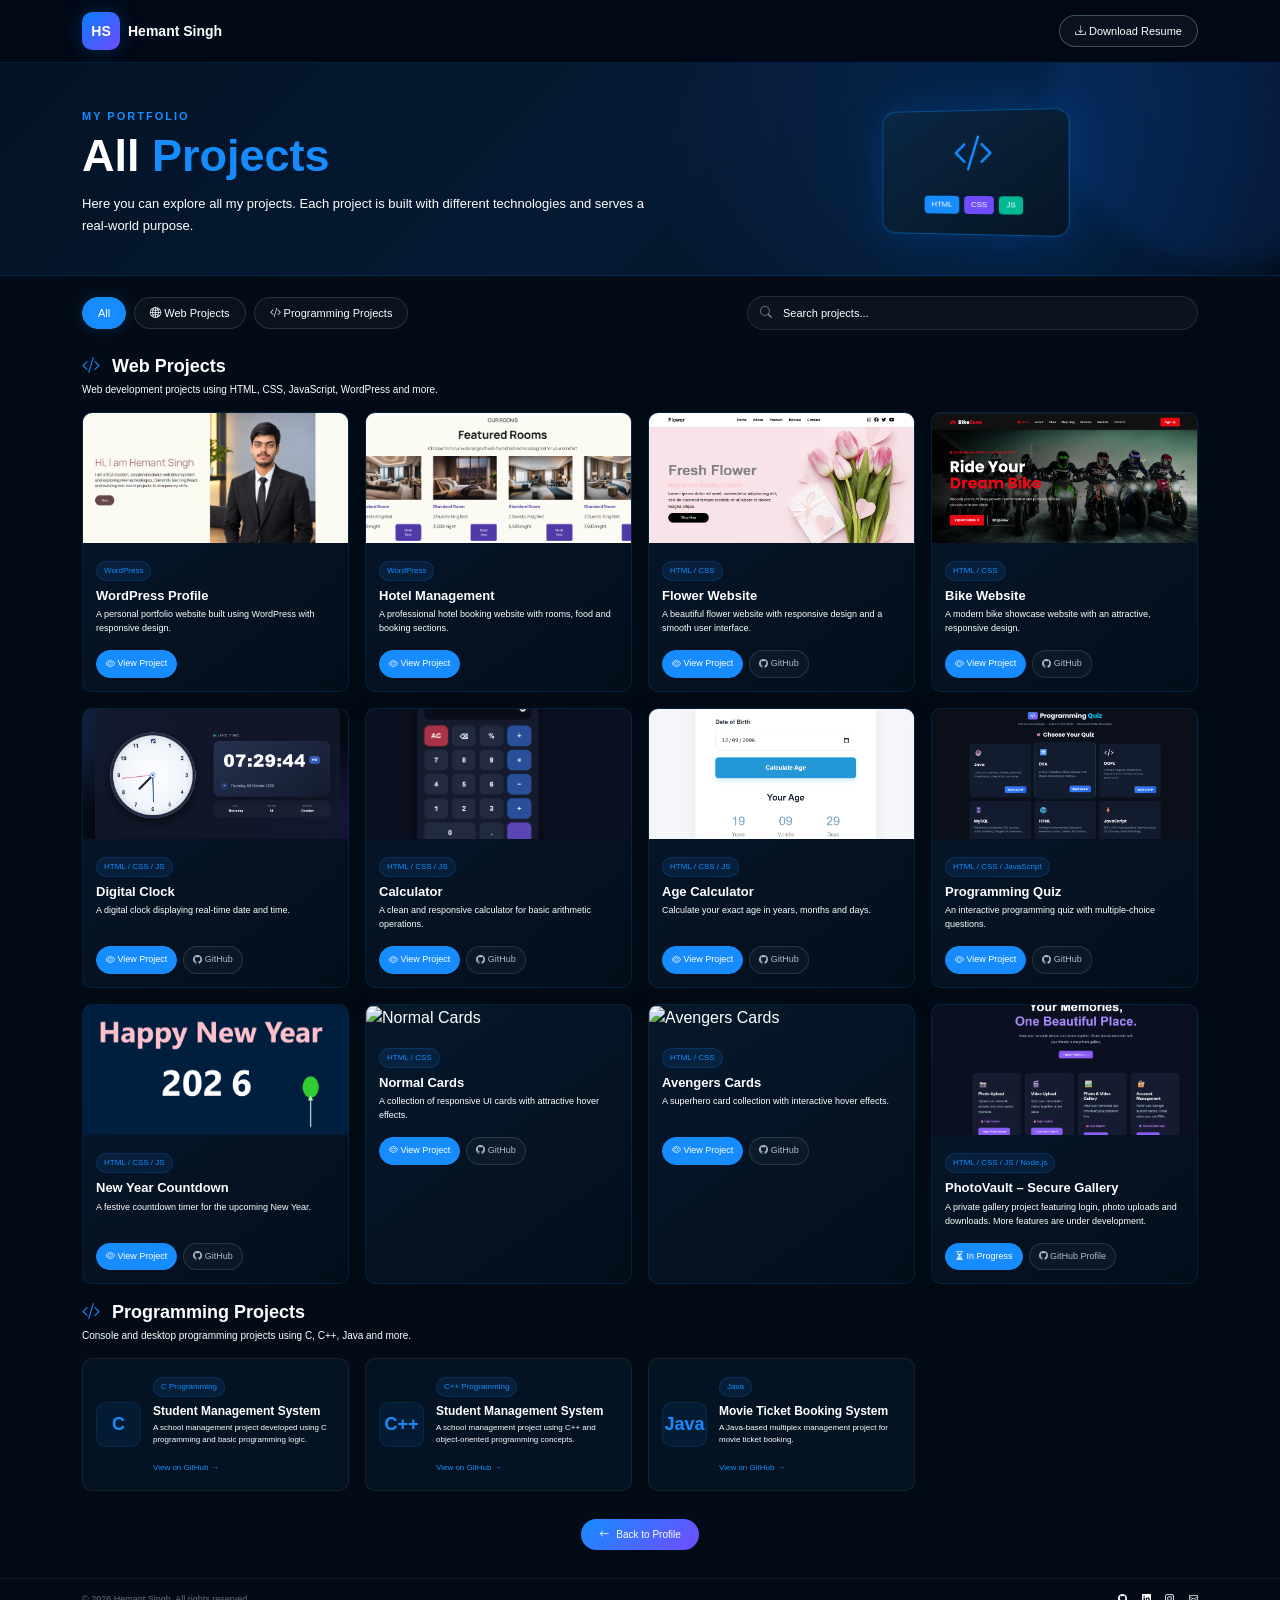
==== Project.html @ 56e44423 "Add files via upload" ====
<!DOCTYPE html>
<html lang="en">
<head>
    <meta charset="UTF-8">
    <meta name="viewport" content="width=device-width, initial-scale=1.0">

    <title>All Projects | Hemant Singh</title>

    <!-- Bootstrap 5 -->
    <link
        href="https://cdn.jsdelivr.net/npm/bootstrap@5.3.3/dist/css/bootstrap.min.css"
        rel="stylesheet"
    >

    <!-- Bootstrap Icons -->
    <link
        rel="stylesheet"
        href="https://cdn.jsdelivr.net/npm/bootstrap-icons@1.11.3/font/bootstrap-icons.min.css"
    >

    <style>

        /* =====================================================
           GLOBAL
        ===================================================== */

        * {
            margin: 0;
            padding: 0;
            box-sizing: border-box;
        }

        html {
            scroll-behavior: smooth;
        }

        body {
            background: #030b16;
            color: #ffffff;
            font-family: Arial, Helvetica, sans-serif;
            overflow-x: hidden;
        }

        a {
            text-decoration: none;
        }

        /* =====================================================
           NAVBAR - NO MENU
        ===================================================== */

        .top-navbar {
            background: rgba(2, 10, 22, 0.96);
            border-bottom: 1px solid rgba(0, 140, 255, 0.18);
            padding: 12px 0;
        }

        .logo-box {
            width: 38px;
            height: 38px;
            border-radius: 10px;

            display: flex;
            align-items: center;
            justify-content: center;

            background: linear-gradient(
                135deg,
                #087cff,
                #704cff
            );

            color: white;
            font-size: 14px;
            font-weight: bold;

            box-shadow: 0 0 18px rgba(0, 132, 255, 0.25);
        }

        .brand-name {
            color: #ffffff;
            font-weight: 600;
            font-size: 14px;
        }
        .cv-btn {
            color: #ffffff;
            border: 1px solid rgba(255,255,255,0.25);
            background: rgba(255,255,255,0.04);
            border-radius: 20px;
            padding: 7px 15px;
            font-size: 11px;
            transition: 0.3s;
        }

        .cv-btn:hover {
            color: #ffffff;
            border-color: #168cff;
            background: #168cff;
            transform: translateY(-2px);
        }

        /* =====================================================
           HERO
        ===================================================== */

        .project-hero {
            position: relative;
            overflow: hidden;

            padding: 45px 0 38px;

            background:
                radial-gradient(
                    circle at 80% 50%,
                    rgba(0, 119, 255, 0.20),
                    transparent 35%
                ),
                linear-gradient(
                    135deg,
                    #031325,
                    #061a34,
                    #030b16
                );

            border-bottom: 1px solid rgba(0, 140, 255, 0.16);
        }

        .project-hero::before {
            content: "";
            position: absolute;

            width: 350px;
            height: 350px;

            right: -120px;
            top: -150px;

            border-radius: 50%;

            background: rgba(36, 108, 255, 0.10);
            filter: blur(10px);
        }

        .small-title {
            color: #168cff;
            font-size: 11px;
            letter-spacing: 2px;
            font-weight: bold;
            margin-bottom: 4px;
        }

        .hero-title {
            font-size: clamp(30px, 5vw, 45px);
            font-weight: 700;
            margin-bottom: 10px;
        }

        .hero-title span {
            color: #168cff;
        }

        .hero-description {
            max-width: 580px;
            color: white;
            font-size: 13px;
            line-height: 1.7;
            margin-bottom: 0;
        }

        /* Code Illustration */

        .hero-code {
            display: flex;
            justify-content: center;
            align-items: center;
        }

        .code-box {
            position: relative;

            width: 190px;
            height: 125px;

            border: 1px solid rgba(0, 140, 255, 0.45);
            border-radius: 14px;

            background: linear-gradient(
                145deg,
                #0a2744,
                #061525
            );

            box-shadow:
                0 0 35px rgba(0, 115, 255, 0.20);

            transform: perspective(500px) rotateY(-10deg);
        }

        .code-screen {
            height: 85px;

            display: flex;
            align-items: center;
            justify-content: center;

            color: #168cff;
            font-size: 40px;
        }

        .code-tags {
            display: flex;
            justify-content: center;
            gap: 5px;
        }

        .code-tags span {
            font-size: 8px;
            padding: 3px 7px;
            border-radius: 4px;
            background: #168cff;
            color: white;
        }

        .code-tags span:nth-child(2) {
            background: #704cff;
        }

        .code-tags span:nth-child(3) {
            background: #00b894;
        }

        /* =====================================================
           PROJECT CONTROLS
        ===================================================== */

        .controls {
            padding: 20px 0 8px;
        }

        .filter-btn {
            border: 1px solid rgba(255,255,255,0.13);
            color: white;
            background: rgba(255,255,255,0.03);

            border-radius: 20px;
            padding: 7px 15px;

            font-size: 11px;
            transition: 0.3s;
        }

        .filter-btn:hover,
        .filter-btn.active {
            color: #ffffff;
            background: #168cff;
            border-color: #168cff;

            box-shadow: 0 0 15px rgba(22,140,255,0.20);
        }

        .search-box {
            position: relative;
        }

        .search-box i {
            position: absolute;
            left: 13px;
            top: 50%;
            transform: translateY(-50%);

            color: #718096;
            font-size: 12px;
        }

        .search-input {
            width: 100%;

            background: rgba(255,255,255,0.035);
            border: 1px solid rgba(255,255,255,0.10);

            color: white;

            border-radius: 20px;

            padding: 8px 15px 8px 35px;

            font-size: 11px;
            outline: none;
        }

        .search-input::placeholder {
            color:white;
        }

        .search-input:focus {
            border-color: #168cff;
            box-shadow: 0 0 12px rgba(22,140,255,0.10);
        }

        /* =====================================================
           SECTION TITLE
        ===================================================== */

        .section-title {
            margin-top: 18px;
            margin-bottom: 15px;
        }

        .section-title h2 {
            font-size: 18px;
            margin-bottom: 4px;
            font-weight: 600;
        }

        .section-title p {
            color: white;
            font-size: 10px;
            margin: 0;
        }

        .section-title h2 i {
            color: #168cff;
            margin-right: 7px;
        }

        /* =====================================================
           PROJECT CARD
        ===================================================== */

        .project-card {
            height: 100%;

            background: linear-gradient(
                145deg,
                rgba(7, 26, 46, 0.95),
                rgba(3, 14, 27, 0.98)
            );

            border: 1px solid rgba(0, 140, 255, 0.13);
            border-radius: 10px;

            overflow: hidden;

            transition: 0.3s ease;

            box-shadow: 0 10px 25px rgba(0,0,0,0.12);
        }

        .project-card:hover {
            transform: translateY(-6px);

            border-color: rgba(22,140,255,0.55);

            box-shadow:
                0 15px 35px rgba(0,0,0,0.25),
                0 0 20px rgba(22,140,255,0.08);
        }

        .project-image {
            height: 130px;
            width: 100%;

            object-fit: cover;

            background: #07182b;
        }

        .project-content {
            padding: 13px;
        }

        .project-badge {
            display: inline-block;

            color: #168cff;
            background: rgba(22,140,255,0.10);

            border: 1px solid rgba(22,140,255,0.18);

            border-radius: 10px;

            padding: 3px 7px;

            font-size: 8px;
            margin-bottom: 7px;
        }

        .project-title {
            color: #ffffff;

            font-size: 13px;
            font-weight: 600;

            margin-bottom: 5px;
        }

        .project-description {
            color: white;

            font-size: 9px;
            line-height: 1.55;

            min-height: 30px;

            margin-bottom: 12px;
        }

        .project-buttons {
            display: flex;
            gap: 6px;
        }

        .view-btn,
        .github-btn {
            font-size: 9px;

            border-radius: 15px;

            padding: 6px 9px;

            transition: 0.3s;
        }

        .view-btn {
            color: white;
            background: #168cff;
            border: 1px solid #168cff;
        }

        .view-btn:hover {
            color: white;
            background: #006edc;
        }

        .github-btn {
            color: #aebaca;

            background: rgba(255,255,255,0.03);

            border: 1px solid rgba(255,255,255,0.12);
        }

        .github-btn:hover {
            color: white;
            border-color: #168cff;
        }

        /* =====================================================
           PROGRAMMING CARD
        ===================================================== */

        .program-card {
            height: 100%;

            display: flex;
            align-items: center;
            gap: 12px;

            padding: 13px;

            background: rgba(5, 20, 36, 0.90);

            border: 1px solid rgba(255,255,255,0.07);

            border-radius: 10px;

            transition: 0.3s;
        }

        .program-card:hover {
            transform: translateY(-4px);
            border-color: rgba(22,140,255,0.35);
        }

        .program-icon {
            min-width: 45px;
            height: 45px;

            display: flex;
            align-items: center;
            justify-content: center;

            border-radius: 10px;

            font-size: 24px;

            background: rgba(22,140,255,0.08);
            color: #168cff;

            border: 1px solid rgba(22,140,255,0.13);
        }

        .program-title {
            font-size: 12px;
            font-weight: 600;
            margin-bottom: 4px;
        }

        .program-text {
            color: white;
            font-size: 8px;
            line-height: 1.5;
            margin-bottom: 7px;
        }

        .small-view {
            font-size: 8px;
            color: #168cff;
        }

        /* =====================================================
           BACK BUTTON
        ===================================================== */

        .back-profile {
            text-align: center;
            padding: 28px 0;
        }

        .back-btn {
            display: inline-flex;
            align-items: center;
            gap: 7px;

            color: white;

            background: linear-gradient(
                135deg,
                #168cff,
                #704cff
            );

            border: none;

            border-radius: 20px;

            padding: 8px 18px;

            font-size: 10px;

            transition: 0.3s;
        }

        .back-btn:hover {
            color: white;
            transform: translateY(-2px);

            box-shadow:
                0 8px 20px rgba(22,140,255,0.20);
        }

        /* =====================================================
           FOOTER
        ===================================================== */

        footer {
            border-top: 1px solid rgba(255,255,255,0.07);

            padding: 14px 0;

            color: #5f7083;

            font-size: 9px;
        }

        .footer-icons a {
            color: white;
            margin-left: 12px;
            transition: 0.3s;
        }

        .footer-icons a:hover {
            color: #168cff;
        }

        /* =====================================================
           NO RESULT
        ===================================================== */

        #noResult {
            display: none;
            text-align: center;
            padding: 40px 0;

            color: #738399;
        }

        #noResult i {
            font-size: 30px;
            display: block;
            margin-bottom: 8px;
        }

        /* =====================================================
           RESPONSIVE
        ===================================================== */

        @media (max-width: 767px) {

            .project-hero {
                padding: 35px 0;
            }

            .hero-title {
                font-size: 32px;
            }

            .hero-description {
                font-size: 12px;
            }

            .hero-code {
                display: none;
            }

            .controls {
                padding-top: 18px;
            }

            .search-box {
                margin-top: 12px;
            }

            .project-image {
                height: 155px;
            }

            .project-content {
                padding: 14px;
            }

            .program-card {
                min-height: 90px;
            }

        }

        @media (max-width: 400px) {

            .brand-name {
                font-size: 12px;
            }

            .cv-btn {
                padding: 6px 10px;
                font-size: 9px;
            }

            .filter-btn {
                padding: 6px 10px;
                font-size: 10px;
            }

        }

    </style>
</head>

<body>


<header class="top-navbar">
    <div class="container">
        <div class="d-flex align-items-center justify-content-between">
            <div class="d-flex align-items-center gap-2">
                <div class="logo-box">
                    HS
                </div>
                <span class="brand-name">
                    Hemant Singh
                </span>
            </div>
        
            <a href="Hemant_Singh_Resume2026.pdf" class="cv-btn">
                <i class="bi bi-download"></i>
                Download Resume
            </a>
        </div>
    </div>
</header>


<section class="project-hero">
    <div class="container">
        <div class="row align-items-center">
            <div class="col-lg-7">
                <div class="small-title">
                    MY PORTFOLIO
                </div>
                <h1 class="hero-title">
                    All <span>Projects</span>
                </h1>
                <p class="hero-description">
                    Here you can explore all my projects.
                    Each project is built with different
                    technologies and serves a real-world purpose.
                </p>
            </div>
            <div class="col-lg-5 hero-code">
                <div class="code-box">
                    <div class="code-screen">
                        <i class="bi bi-code-slash"></i>
                    </div>
                    <div class="code-tags">
                        <span>HTML</span>
                        <span>CSS</span>
                        <span>JS</span>
                    </div>
                </div>
            </div>
        </div>
    </div>
</section>





<main class="container">
    <div class="controls">
        <div class="row align-items-center">

            <div class="col-lg-7">
                <div class="d-flex flex-wrap gap-2">
                    <button class="filter-btn active"data-filter="all">
                        All
                    </button>
                    <button class="filter-btn"data-filter="web">
                        <i class="bi bi-globe2"></i>
                        Web Projects
                    </button>
                    <button class="filter-btn" data-filter="programming">
                        <i class="bi bi-code-slash"></i>
                        Programming Projects
                    </button>
                </div>
            </div>
            <div class="col-lg-5">
                <div class="search-box">
                    <i class="bi bi-search"></i>
                    <input type="text" id="searchInput"class="search-input" placeholder="Search projects...">
                </div>
            </div>
        </div>
    </div>

    <div
        class="section-title project-section"
        data-section="web">
        <h2>
            <i class="bi bi-code-slash"></i>
            Web Projects
        </h2>
        <p>
            Web development projects using HTML, CSS,
            JavaScript, WordPress and more.
        </p>
    </div>

    <div class="row g-3" id="projectContainer">

         <!-- ================= PROJECT 1 ================= -->
    
        <div class="col-12 col-sm-6 col-lg-3 project-item"
            data-category="web"
            data-name="WordPress Profile">
            <div class="project-card">
                <img
                    src="image/pw.png"
                    class="project-image"
                    alt="Hotel Management">
                <div class="project-content">
                    <span class="project-badge">WordPress</span>
                    <h3 class="project-title">WordPress Profile</h3>
                    <p class="project-description">
                        A personal portfolio website built
                        using WordPress with responsive design.
                    </p>
                    <div class="project-buttons">
                        <a href="https://hemantsinghdev.blog/" class="view-btn" target="_blank">
                            <i class="bi bi-eye"></i>
                            View Project
                        </a>
                    </div>
                </div>
            </div>
        </div>
      

        <!-- PROJECT 2: HOTEL MANAGEMENT -->

<div class="col-12 col-sm-6 col-lg-3 project-item"
     data-category="web"
     data-name="Hotel Management WordPress">

    <div class="project-card">
        <img src="image/hotel.png" class="project-image"
            alt="Hotel Management">

        <div class="project-content">
            <span class="project-badge">WordPress</span>
            <h3 class="project-title">Hotel Management</h3>

            <p class="project-description">
                A professional hotel booking website with rooms,
                food and booking sections.
            </p>

            <div class="project-buttons">
                <a href="https://hemantsinghdev.blog/hotal/"
                class="view-btn" target="_blank" rel="noopener noreferrer">
                    <i class="bi bi-eye"></i> View Project
                </a>
            </div>
        </div>
    </div>
</div>

<!-- PROJECT 3: FLOWER WEBSITE -->

<div class="col-12 col-sm-6 col-lg-3 project-item"
     data-category="web"
     data-name="Flower Website">


    <div class="project-card">
        <img src="image/flower.png" class="project-image"
            alt="Flower Website">

        <div class="project-content">
            <span class="project-badge">HTML / CSS</span>
            <h3 class="project-title">Flower Website</h3>

            <p class="project-description">
                A beautiful flower website with responsive design
                and a smooth user interface.
            </p>

            <div class="project-buttons">
                <a href="https://hemantsingh912.github.io/flower-Web-site/"
                class="view-btn" target="_blank" rel="noopener noreferrer">
                    <i class="bi bi-eye"></i> View Project
                </a>

                <a href="https://github.com/hemantsingh912/flower-Web-site"
                class="github-btn" target="_blank" rel="noopener noreferrer">
                    <i class="bi bi-github"></i> GitHub
                </a>
            </div>
        </div>
    </div>
</div>

<!-- PROJECT 4: BIKE WEBSITE -->

<div class="col-12 col-sm-6 col-lg-3 project-item"
     data-category="web"
     data-name="Bike Website">


    <div class="project-card">
        <img src="image/bike.png" class="project-image"
            alt="Bike Website">

        <div class="project-content">
            <span class="project-badge">HTML / CSS</span>
            <h3 class="project-title">Bike Website</h3>

            <p class="project-description">
                A modern bike showcase website with an attractive,
                responsive design.
            </p>

            <div class="project-buttons">
                <a href="https://hemantsingh912.github.io/BikeWebsite/"
                class="view-btn" target="_blank" rel="noopener noreferrer">
                    <i class="bi bi-eye"></i> View Project
                </a>

                <a href="https://github.com/hemantsingh912/BikeWebsite"
                class="github-btn" target="_blank" rel="noopener noreferrer">
                    <i class="bi bi-github"></i> GitHub
                </a>
            </div>
        </div>
    </div>
</div>

<!-- PROJECT 5: DIGITAL CLOCK -->

<div class="col-12 col-sm-6 col-lg-3 project-item"
     data-category="web"
     data-name="Digital Clock">


    <div class="project-card">
        <img src="image/digitalc.png" class="project-image"
            alt="Digital Clock">

        <div class="project-content">
            <span class="project-badge">HTML / CSS / JS</span>
            <h3 class="project-title">Digital Clock</h3>

            <p class="project-description">
                A digital clock displaying real-time date and time.
            </p>

            <div class="project-buttons">
                <a href="https://hemantsingh912.github.io/Digital-Clock/"
                class="view-btn" target="_blank" rel="noopener noreferrer">
                    <i class="bi bi-eye"></i> View Project
                </a>

                <a href="https://github.com/hemantsingh912/Digital-Clock"
                class="github-btn" target="_blank" rel="noopener noreferrer">
                    <i class="bi bi-github"></i> GitHub
                </a>
            </div>
        </div>
    </div>
</div>

<!-- PROJECT 6: CALCULATOR -->

<div class="col-12 col-sm-6 col-lg-3 project-item"
     data-category="web"
     data-name="Calculator">


    <div class="project-card">
        <img src="image/calculator.png" class="project-image"
            alt="Calculator">

        <div class="project-content">
            <span class="project-badge">HTML / CSS / JS</span>
            <h3 class="project-title">Calculator</h3>

            <p class="project-description">
                A clean and responsive calculator for basic
                arithmetic operations.
            </p>

            <div class="project-buttons">
                <a href="https://hemantsingh912.github.io/Calculator/"
                class="view-btn" target="_blank" rel="noopener noreferrer">
                    <i class="bi bi-eye"></i> View Project
                </a>

                <a href="https://github.com/hemantsingh912/Calculator"
                class="github-btn" target="_blank" rel="noopener noreferrer">
                    <i class="bi bi-github"></i> GitHub
                </a>
            </div>
        </div>
    </div>
</div>

<!-- PROJECT 7: AGE CALCULATOR -->

<div class="col-12 col-sm-6 col-lg-3 project-item"
     data-category="web"
     data-name="Age Calculator">

    <div class="project-card">
        <img src="image/agecalculator.png" class="project-image"
            alt="Age Calculator">

        <div class="project-content">
            <span class="project-badge">HTML / CSS / JS</span>
            <h3 class="project-title">Age Calculator</h3>

            <p class="project-description">
                Calculate your exact age in years, months and days.
            </p>

            <div class="project-buttons">
                <a href="https://hemantsingh912.github.io/Age-Calculator/"
                class="view-btn" target="_blank" rel="noopener noreferrer">
                    <i class="bi bi-eye"></i> View Project
                </a>

                <a href="https://github.com/hemantsingh912/Age-Calculator"
                class="github-btn" target="_blank" rel="noopener noreferrer">
                    <i class="bi bi-github"></i> GitHub
                </a>
            </div>
        </div>
    </div>
</div>

<!-- PROJECT 8: PROGRAMMING QUIZ -->

<div class="col-12 col-sm-6 col-lg-3 project-item"
     data-category="web"
     data-name="Programming Quiz">

    <div class="project-card">
        <img src="image/quiz.png" class="project-image"
            alt="Programming Quiz">

        <div class="project-content">
            <span class="project-badge">HTML / CSS / JavaScript</span>
            <h3 class="project-title">Programming Quiz</h3>

            <p class="project-description">
                An interactive programming quiz with multiple-choice
                questions.
            </p>

            <div class="project-buttons">
                <a href="https://hemantsingh912.github.io/Quiz/"
                class="view-btn" target="_blank" rel="noopener noreferrer">
                    <i class="bi bi-eye"></i> View Project
                </a>

                <a href="https://github.com/hemantsingh912/Quiz"
                class="github-btn" target="_blank" rel="noopener noreferrer">
                    <i class="bi bi-github"></i> GitHub
                </a>
            </div>
        </div>
    </div>
</div>

<!-- PROJECT 8: NEW YEAR COUNTDOWN -->

<div class="col-12 col-sm-6 col-lg-3 project-item"
     data-category="web"
     data-name="New Year Countdown">


    <div class="project-card">
        <img src="image/newyear.png" class="project-image"
            alt="New Year Countdown">

        <div class="project-content">
            <span class="project-badge">HTML / CSS / JS</span>
            <h3 class="project-title">New Year Countdown</h3>

            <p class="project-description">
                A festive countdown timer for the upcoming New Year.
            </p>

            <div class="project-buttons">
                <a href="https://hemantsingh912.github.io/new-year/"
                class="view-btn" target="_blank" rel="noopener noreferrer">
                    <i class="bi bi-eye"></i> View Project
                </a>

                <a href="https://github.com/hemantsingh912/new-year"
                class="github-btn" target="_blank" rel="noopener noreferrer">
                    <i class="bi bi-github"></i> GitHub
                </a>
            </div>
        </div>
    </div>
</div>

<!-- PROJECT 10: NORMAL CARDS -->

<div class="col-12 col-sm-6 col-lg-3 project-item"
     data-category="web"
     data-name="Normal Cards">

    <div class="project-card">
        <img src="image/normalc.png" class="project-image"
            alt="Normal Cards">

        <div class="project-content">
            <span class="project-badge">HTML / CSS</span>
            <h3 class="project-title">Normal Cards</h3>

            <p class="project-description">
                A collection of responsive UI cards with
                attractive hover effects.
            </p>

            <div class="project-buttons">
                <a href="https://hemantsingh912.github.io/cards/"
                class="view-btn" target="_blank" rel="noopener noreferrer">
                    <i class="bi bi-eye"></i> View Project
                </a>

                <a href="https://github.com/hemantsingh912/cards"
                class="github-btn" target="_blank" rel="noopener noreferrer">
                    <i class="bi bi-github"></i> GitHub
                </a>
            </div>
        </div>
    </div>
</div>

<!-- PROJECT 11: AVENGERS CARDS -->

<div class="col-12 col-sm-6 col-lg-3 project-item"
     data-category="web"
     data-name="Avengers Cards">

    <div class="project-card">
        <img src="image/ACards.png" class="project-image"
            alt="Avengers Cards">

        <div class="project-content">
            <span class="project-badge">HTML / CSS</span>
            <h3 class="project-title">Avengers Cards</h3>

            <p class="project-description">
                A superhero card collection with interactive
                hover effects.
            </p>

            <div class="project-buttons">
                <a href="https://hemantsingh912.github.io/Averenger-cards/"
                class="view-btn" target="_blank" rel="noopener noreferrer">
                    <i class="bi bi-eye"></i> View Project
                </a>

                <a href="https://github.com/hemantsingh912/Averenger-cards"
                class="github-btn" target="_blank" rel="noopener noreferrer">
                    <i class="bi bi-github"></i> GitHub
                </a>
            </div>
        </div>
    </div>
</div>

<!-- PROJECT 12: PHOTOVAULT -->

<div class="col-12 col-sm-6 col-lg-3 project-item"
     data-category="web"
     data-name="PhotoVault Secure Gallery">

    <div class="project-card">
        <img src="image/phototype.png" class="project-image"
            alt="PhotoVault Secure Gallery">

        <div class="project-content">
            <span class="project-badge">HTML / CSS / JS / Node.js</span>
            <h3 class="project-title">PhotoVault – Secure Gallery</h3>

            <p class="project-description">
                A private gallery project featuring login,
                photo uploads and downloads. More features are
                under development.
            </p>

            <div class="project-buttons">
                <a href="#" class="view-btn"
                aria-disabled="true"
                onclick="return false;">
                    <i class="bi bi-hourglass-split"></i> In Progress
                </a>

                <a href="https://github.com/hemantsingh912"
                class="github-btn" target="_blank" rel="noopener noreferrer">
                    <i class="bi bi-github"></i> GitHub Profile
                </a>
            </div>
        </div>
    </div>
</div>
</div>

    <!-- =================================================
         PROGRAMMING PROJECTS
    ================================================== -->

<div class="section-title programming-section" data-section="programming">

        <h2>
            <i class="bi bi-code-slash"></i>
            Programming Projects
        </h2>

        <p>
            Console and desktop programming projects
            using C, C++, Java and more.
        </p>

</div>

<div class="row g-3">

        <!-- C PROJECT: STUDENT MANAGEMENT SYSTEM -->

    <div class="col-12 col-md-6 col-lg-3 project-item"
        data-category="programming"
        data-name="C Student Management System">


        <div class="program-card">
            <div class="program-icon">
                <span style="font-size: 18px; font-weight: bold;">C</span>
            </div>

            <div>
                <span class="project-badge">C Programming</span>

                <h3 class="program-title">Student Management System</h3>

                <p class="program-text">
                    A school management project developed using
                    C programming and basic programming logic.
                </p>

                <a href="https://github.com/hemantsingh912/Student-Management-System-C-programing"
                class="small-view" target="_blank" rel="noopener noreferrer">
                    View on GitHub →
                </a>
            </div>
        </div>
    </div>

<!-- C++ PROJECT: STUDENT MANAGEMENT SYSTEM -->

    <div class="col-12 col-md-6 col-lg-3 project-item"
        data-category="programming"
        data-name="C++ Student Management System">


        <div class="program-card">
            <div class="program-icon">
            <span style="font-size: 18px; font-weight: bold;">C++</span>
            </div>

            <div>
                <span class="project-badge">C++ Programming</span>

                <h3 class="program-title">Student Management System</h3>

                <p class="program-text">
                    A school management project using C++
                    and object-oriented programming concepts.
                </p>

                <a href="https://github.com/hemantsingh912/Student-Management-System-Cpp-programing"
                class="small-view" target="_blank" rel="noopener noreferrer">
                    View on GitHub →
                </a>
            </div>
        </div>
    </div>

<!-- JAVA PROJECT: MOVIE TICKET BOOKING SYSTEM -->

    <div class="col-12 col-md-6 col-lg-3 project-item"
        data-category="programming"
        data-name="Java Movie Ticket Booking System">


        <div class="program-card">
            <div class="program-icon">
                <span style="font-size: 18px; font-weight: bold;">Java</span>
            </div>

            <div>
                <span class="project-badge">Java</span>

                <h3 class="program-title">Movie Ticket Booking System</h3>

                <p class="program-text">
                    A Java-based multiplex management project
                    for movie ticket booking.
                </p>

                <a href="https://github.com/hemantsingh912/Movie-Ticketing-multiplex-Management-System"
                class="small-view" target="_blank" rel="noopener noreferrer">
                    View on GitHub →
                </a>
            </div>
        </div>
    </div>
</div>

    <div id="noResult">
        <i class="bi bi-search"></i>
        No project found.
    </div>


    <!-- =================================================
         BACK TO PROFILE
    ================================================== -->

    <div class="back-profile">
        <a href="index.html" class="back-btn">
            <i class="bi bi-arrow-left"></i>
            Back to Profile
        </a>
    </div>
</main>


<!-- =====================================================
     FOOTER
===================================================== -->

<footer>

    <div class="container">

        <div class="d-flex justify-content-between align-items-center flex-wrap gap-2">

            <div>
                © 2026 Hemant Singh. All rights reserved.
            </div>

            <div class="footer-icons">

                <a href="#">
                    <i class="bi bi-github"></i>
                </a>

                <a href="#">
                    <i class="bi bi-linkedin"></i>
                </a>

                <a href="#">
                    <i class="bi bi-instagram"></i>
                </a>

                <a href="#">
                    <i class="bi bi-envelope"></i>
                </a>

            </div>

        </div>

    </div>

</footer>



<!-- =====================================================
     JAVASCRIPT
===================================================== -->

<script>

    const filterButtons =
        document.querySelectorAll(".filter-btn");

    const projects =
        document.querySelectorAll(".project-item");

    const searchInput =
        document.getElementById("searchInput");

    const webSection =
        document.querySelector(".project-section");

    const programmingSection =
        document.querySelector(".programming-section");

    const noResult =
        document.getElementById("noResult");


    let currentFilter = "all";


    /* =====================================================
       FILTER
    ===================================================== */

    filterButtons.forEach(button => {
        button.addEventListener("click", () => {
            filterButtons.forEach(btn => {
                btn.classList.remove("active");
            });
            button.classList.add("active");
            currentFilter =button.getAttribute("data-filter");
            applyFilters();
        });
    });


    /* =====================================================
       SEARCH
    ===================================================== */

    searchInput.addEventListener("input", () => {
        applyFilters();
    });


    /* =====================================================
       APPLY FILTER + SEARCH
    ===================================================== */
function applyFilters() {
const searchText = searchInput.value.toLowerCase().trim();
let visibleCount = 0;


projects.forEach(project => {
    const category = project.getAttribute("data-category");
    const name = (project.getAttribute("data-name") || "").toLowerCase();

    const categoryMatch =
        currentFilter === "all" || category === currentFilter;

    const searchMatch = name.includes(searchText);

    const shouldShow = categoryMatch && searchMatch;

    project.style.display = shouldShow ? "" : "none";

    if (shouldShow) {
        visibleCount++;
    }
});

// Section visibility
webSection.style.display =
    currentFilter === "programming" ? "none" : "";

programmingSection.style.display =
    currentFilter === "web" ? "none" : "";

// Show only sections that have matching projects
const visibleWebProjects = [
    ...document.querySelectorAll('#projectContainer .project-item')
].some(project => project.style.display !== "none");

const visibleProgrammingProjects = [
    ...document.querySelectorAll(
        '.programming-section ~ .row .project-item'
    )
].some(project => project.style.display !== "none");

if (currentFilter === "all") {
    webSection.style.display = visibleWebProjects ? "" : "none";
    programmingSection.style.display =
        visibleProgrammingProjects ? "" : "none";
}

noResult.style.display = visibleCount === 0 ? "block" : "none";


}


</script>


</body>
</html>
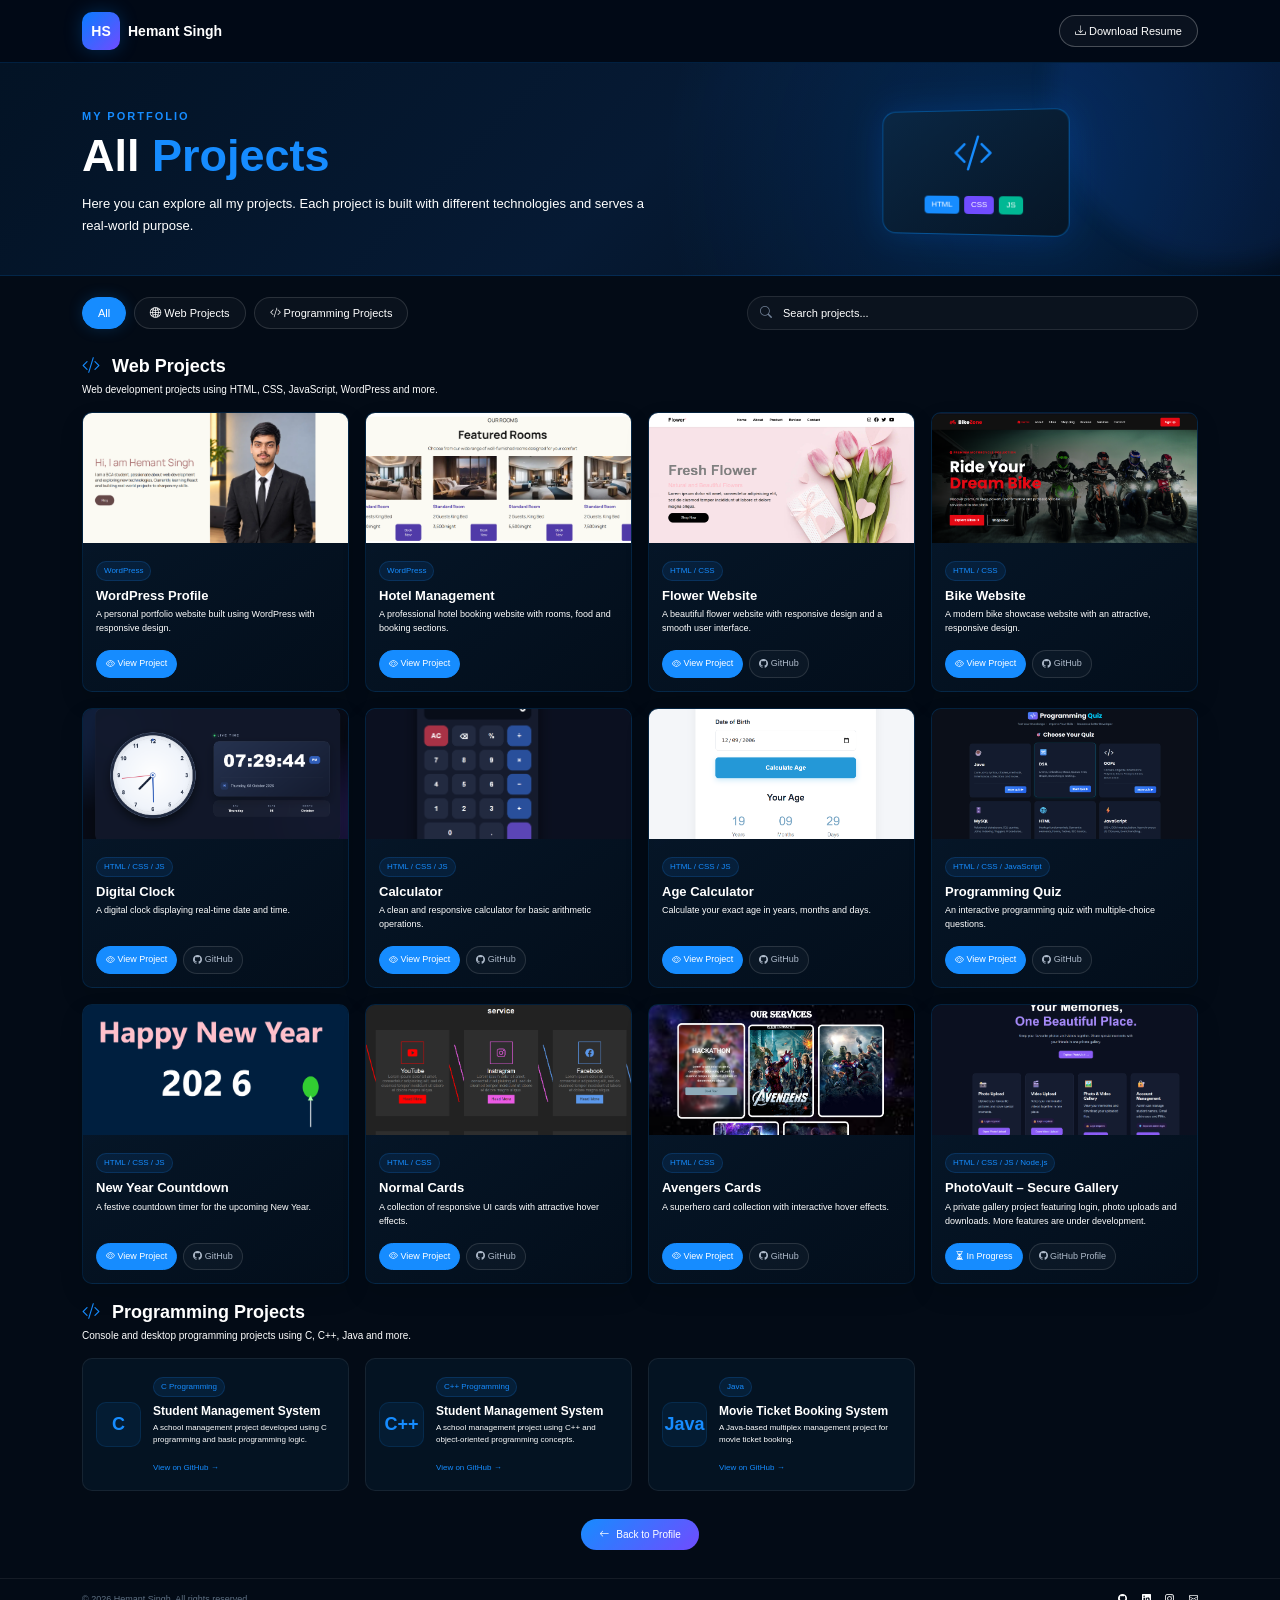
==== commit b90c2c39: "Update Project.html" ====
--- a/Project.html
+++ b/Project.html
@@ -1063,7 +1063,7 @@
      data-name="Normal Cards">
 
     <div class="project-card">
-        <img src="image/normalc.png" class="project-image"
+        <img src="image/normalC.png" class="project-image"
             alt="Normal Cards">
 
         <div class="project-content">
@@ -1097,7 +1097,7 @@
      data-name="Avengers Cards">
 
     <div class="project-card">
-        <img src="image/ACards.png" class="project-image"
+        <img src="image/acards.png" class="project-image"
             alt="Avengers Cards">
 
         <div class="project-content">
@@ -1446,4 +1446,4 @@
 
 
 </body>
-</html>+</html>
